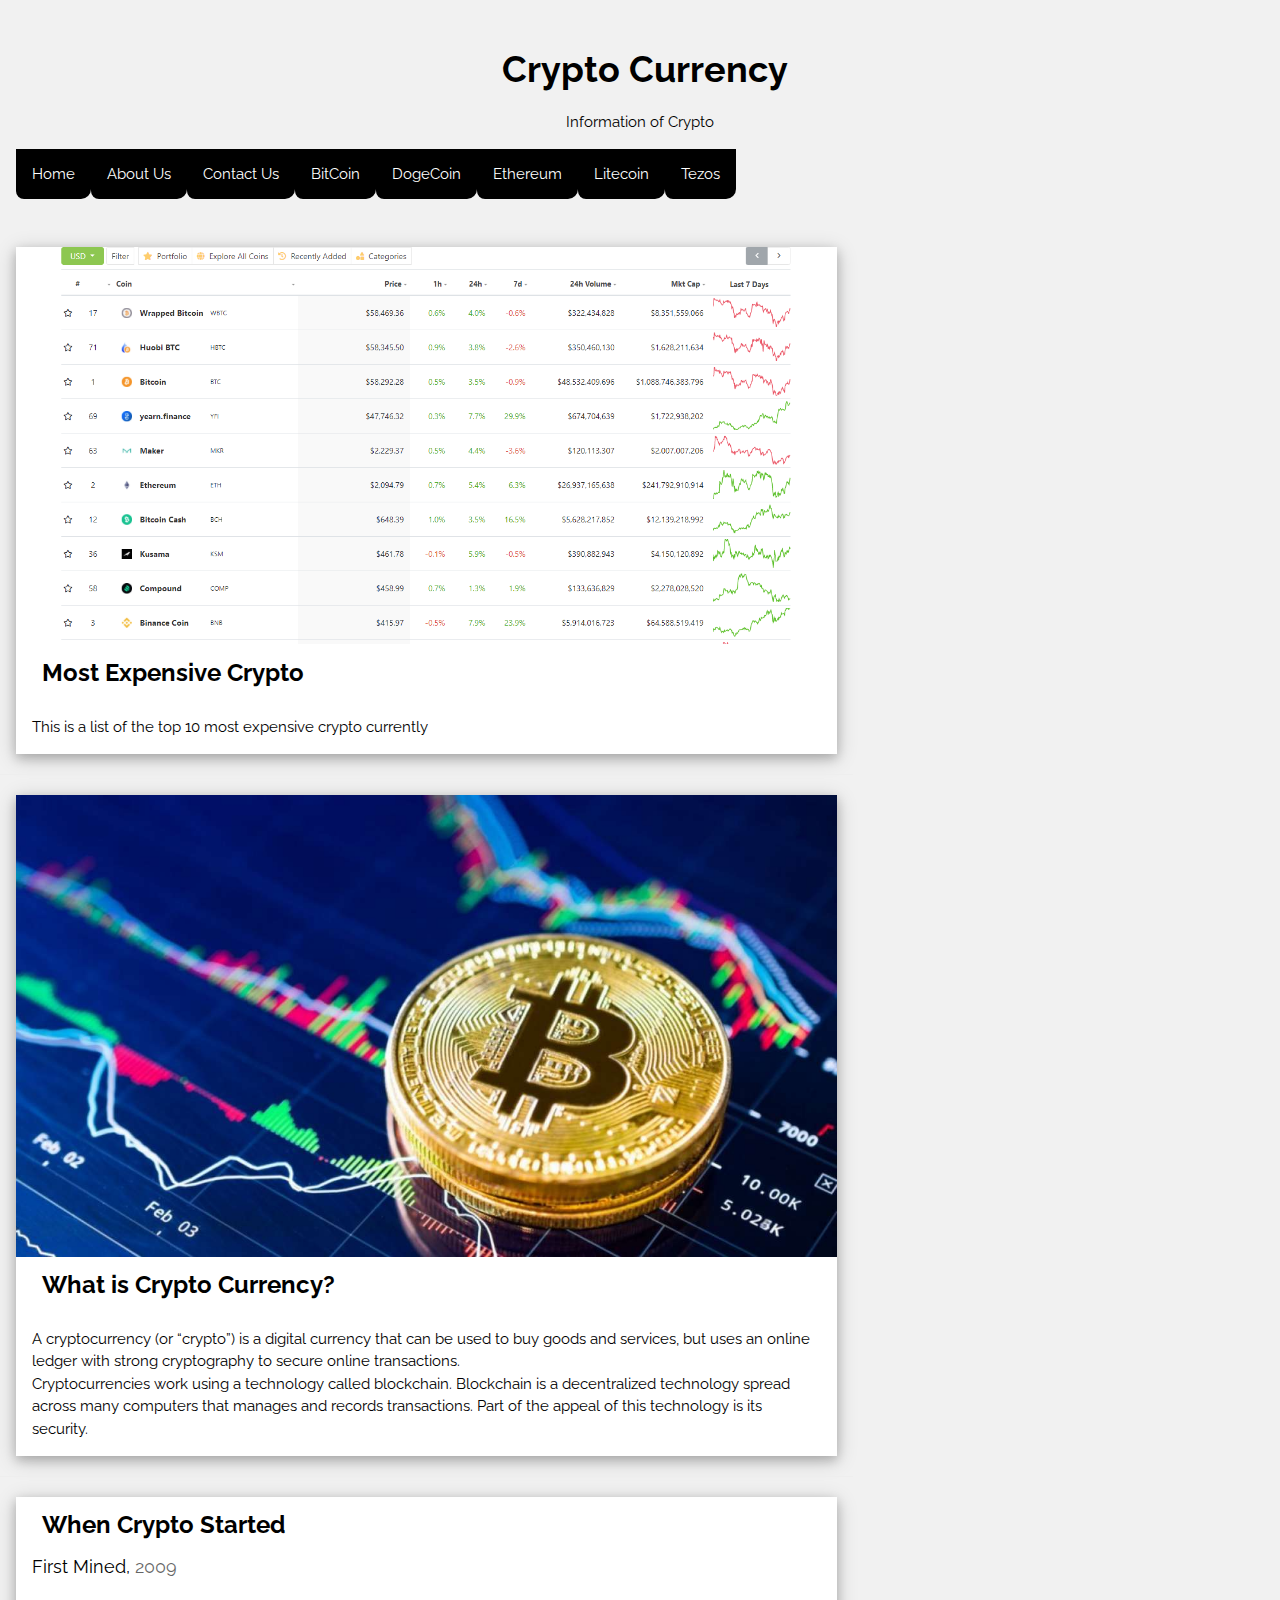
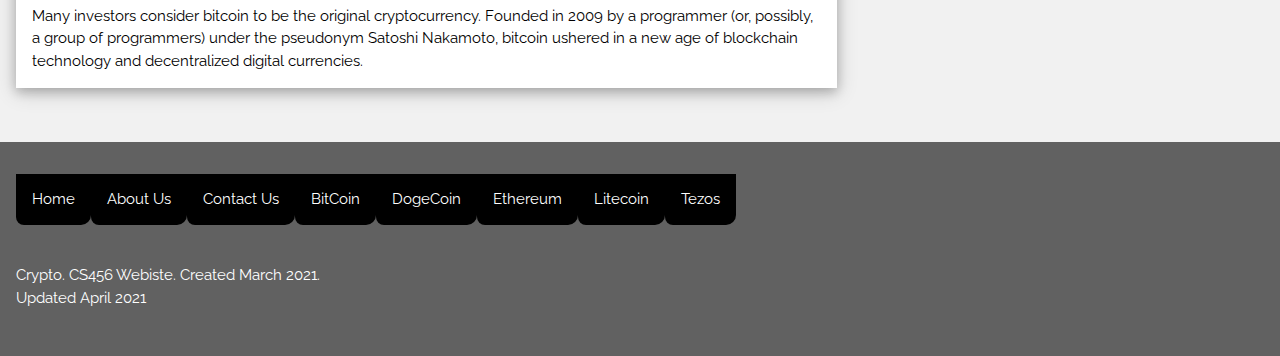
==== index.html @ 78a01b67 "update top of pages" ====
<!DOCTYPE html>
<html>
<title>About us</title>
<meta charset="UTF-8">
<meta name="viewport" content="width=device-width, initial-scale=1">
<link rel="stylesheet" href="https://www.w3schools.com/w3css/4/w3.css">
<link rel="stylesheet" href="https://fonts.googleapis.com/css?family=Raleway">
<link rel="stylesheet" type = "text/css" href="style.css">
<link rel="stylesheet" href="w3.css">
<style>
body,h1,h2,h3,h4,h5 {font-family: "Raleway", sans-serif
</style>
<body class="w3-light-grey">

<!-- w3-content defines a container for fixed size centered content, 
and is wrapped around the whole page content, except for the footer in this example -->
<div class="w3-content" style="max-width:1400px">

<!-- Header -->
<header class="w3-container w3-center w3-padding-32"> 
  <h1><b>Crypto Currency</b></h1>
  <p>Information of Crypto</p>
  
 <li><a href="/index" class="btn btn-primary">Home</a></li>
  <li><a href="/Aboutus" class="btn btn-primary">About Us</a></li>
  <li><a href="/Connect" class="btn btn-primary">Contact Us</a></li>
  <li><a href="/Bitcoin" class="btn btn-primary">BitCoin</a></li>
  <li><a href="/Dogecoin" class="btn btn-primary">DogeCoin</a></li>
  <li><a href="/Ethereum" class="btn btn-primary">Ethereum</a></li>
  <li><a href="/Litecoin" class="btn btn-primary">Litecoin</a></li>
  <li><a href="/Tezos" class="btn btn-primary">Tezos</a></li>
  
</header>

<!-- Grid -->
<div class="w3-row">

<div class="w3-col l8 s12">
  <!-- Blog entry -->
  <div class="w3-card-4 w3-margin w3-white">
    <img src="/photos/top10.png" alt="Crypto" style="width:100%">
    <div class="w3-container">
      <h3><b>Most Expensive Crypto</b></h3>
     
    </div>

    <div class="w3-container">
      <p>This is a list of the top 10 most expensive crypto currently</p>
      <div class="w3-row">
      </div>
    </div>
  </div>
  <hr>

  <!-- Blog entry -->
  <div class="w3-card-4 w3-margin w3-white">
    <img src="/photos/title.jpg" alt="CryptoPhoto" style="width:100%">
    <div class="w3-container">
      <h3><b>What is Crypto Currency?</b></h3>
    </div>

    <div class="w3-container">
      <p>A cryptocurrency (or “crypto”) is a digital currency that can be used to buy goods and services, 
        but uses an online ledger with strong cryptography to secure online transactions.
      <br>
      Cryptocurrencies work using a technology called blockchain. Blockchain is a decentralized technology spread across many computers that manages and records 
      transactions. Part of the appeal of this technology is its security.
      </p>
      <div class="w3-row">
      </div>
    </div>
  </div>
  <hr>
    
     <!-- Blog entry -->
  <div class="w3-card-4 w3-margin w3-white">
    <div class="w3-container">
      <h3><b>When Crypto Started</b></h3>
      <h5>First Mined, <span class="w3-opacity"> 2009</span></h5>
    </div>

    <div class="w3-container">
      <p>Many investors consider bitcoin to be the original cryptocurrency. Founded in 2009 by a programmer (or, possibly, a group of programmers) 
        under the pseudonym Satoshi Nakamoto, bitcoin ushered in a new age of blockchain technology and decentralized digital currencies.</p>
      <div class="w3-row">
        <div class="w3-col m8 s12">
        </div>
      </div>
    </div>
  </div>
</div>    
    
    
    
<!-- END BLOG ENTRIES -->
</div>



<!-- END GRID -->
</div><br>

<!-- END w3-content -->
</div>


<!-- Footer -->
<p>
<footer class="w3-container w3-dark-grey w3-padding-32 w3-margin-top">
 <li><a href="/index" class="btn btn-primary">Home</a></li>
  <li><a href="/Aboutus" class="btn btn-primary">About Us</a></li>
  <li><a href="/Connect" class="btn btn-primary">Contact Us</a></li>
  <li><a href="/Bitcoin" class="btn btn-primary">BitCoin</a></li>
  <li><a href="/Dogecoin" class="btn btn-primary">DogeCoin</a></li>
  <li><a href="/Ethereum" class="btn btn-primary">Ethereum</a></li>
  <li><a href="/Litecoin" class="btn btn-primary">Litecoin</a></li>
  <li><a href="/Tezos" class="btn btn-primary">Tezos</a></li>

  <br>
  <br>
  <br>
  <br>
    <tab1>Crypto. CS456 Webiste. Created March 2021.</tab1>
    <br>
    <tab2>Updated April 2021</tab2>
  </p>  
</footer>

</body>
</html>
---- style.css ----
<!DOCTYPE html>
<html>
<head>
<style>

:root {
    --DarkBrown: #261408;
    --Blue: #0F8996;
    --Orange: #E38844;
    --Red: #E30000;
    --White: #FFF;
    --Black: #000;
}


ul {
  list-style-type: none;
  margin: 0;
  padding: 0;
  overflow: hidden;
  background-color: #333;
}


li {
  float: left;
}


a {
 background-color: black;
 border-bottom-right-radius: 10px;
 border-bottom-left-radius: 8px;

}


li a {
  display: block;
  color: white;
  text-align: center;
  padding: 14px 16px;
  text-decoration: none;
}


li a:hover {
  background-color: #E38844;
}


li::marker {
  color: transparent;
}


b {
  margin-left: 10px;
}


h3 {
  color: var(--DarkBrown)
}


* {
  box-sizing: border-box;
}


form {
  display: grid;
  margin-left: -400px;
  margin-right: 250px;
}


[type=submit] {
  -webkit-appearance: button;
  margin-left: 120px;
  margin-right: 140px;
  margin-top: 5px;
}


input[type=text], select, textarea {
  width: 100%;
  padding: 12px;
  border: 1px solid #ccc;
  margin-top: 6px;
  margin-bottom: 16px;
  resize: vertical;
}


input[type=submit] {
  background-color: #04AA6D;
  color: white;
  padding: 12px 20px;
  border: none;
  cursor: pointer;
}


input[type=submit]:hover {
  background-color: #45a049;
}


.container {
  border-radius: 5px;
  background-color: #f2f2f2;
  padding: 10px;
}


.column {
  float: left;
  width: 50%;
  margin-top: 6px;
  padding: 20px;
}


.row:after {
  content: "";
  display: table;
  clear: both;
}


@media screen and (max-width: 600px) {
  .column, input[type=submit] {
    width: 100%;
    margin-top: 0;
  }
}


.footer {
   position: fixed;
   left: 0;
   bottom: 0;
   width: 100%;
   background-color: darkslategrey;
   color: white;
   text-align: center;
}


.tab1 {
  tab-size: 2;
}


.tab2 {
  tab-size: 4;
}


</style>
</head>
<body>
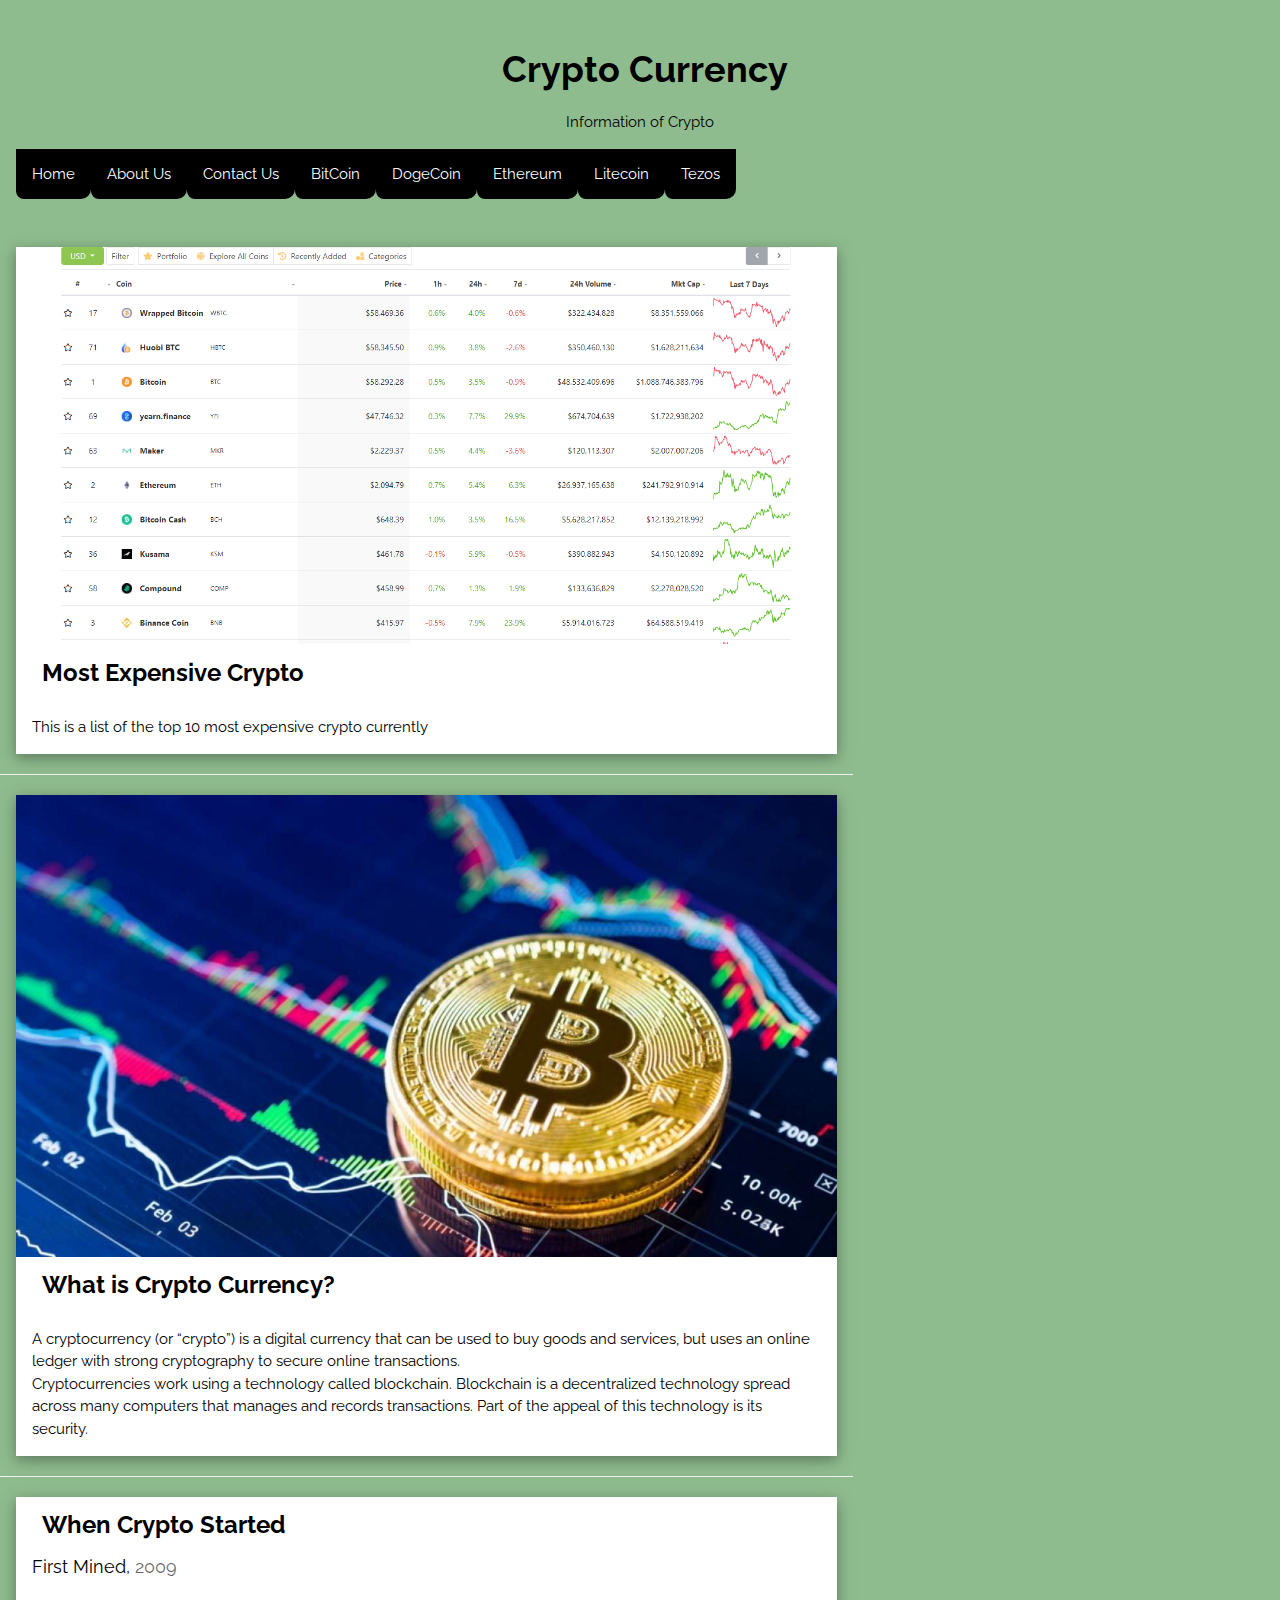
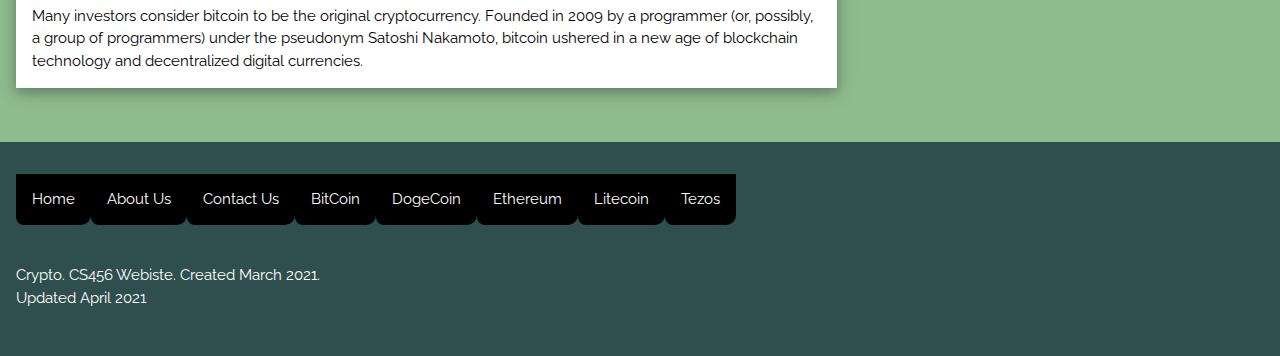
==== commit 5bcdc934: "update" ====
--- a/index.html
+++ b/index.html
@@ -1,12 +1,11 @@
 <!DOCTYPE html>
 <html>
-<title>About us</title>
+<title>Home</title>
 <meta charset="UTF-8">
 <meta name="viewport" content="width=device-width, initial-scale=1">
 <link rel="stylesheet" href="https://www.w3schools.com/w3css/4/w3.css">
 <link rel="stylesheet" href="https://fonts.googleapis.com/css?family=Raleway">
 <link rel="stylesheet" type = "text/css" href="style.css">
-<link rel="stylesheet" href="w3.css">
 <style>
 body,h1,h2,h3,h4,h5 {font-family: "Raleway", sans-serif
 </style>
--- a/style.css
+++ b/style.css
@@ -159,6 +159,15 @@
 }
 
 
+.w3-light-grey, .w3-hover-light-grey:hover, .w3-light-gray, .w3-hover-light-gray:hover {
+  background-color: darkseagreen!important;
+}
+
+.w3-dark-grey, .w3-hover-dark-grey:hover, .w3-dark-gray, .w3-hover-dark-gray:hover {
+  background-color: darkslategrey!important;
+}
+
+
 </style>
 </head>
 <body>
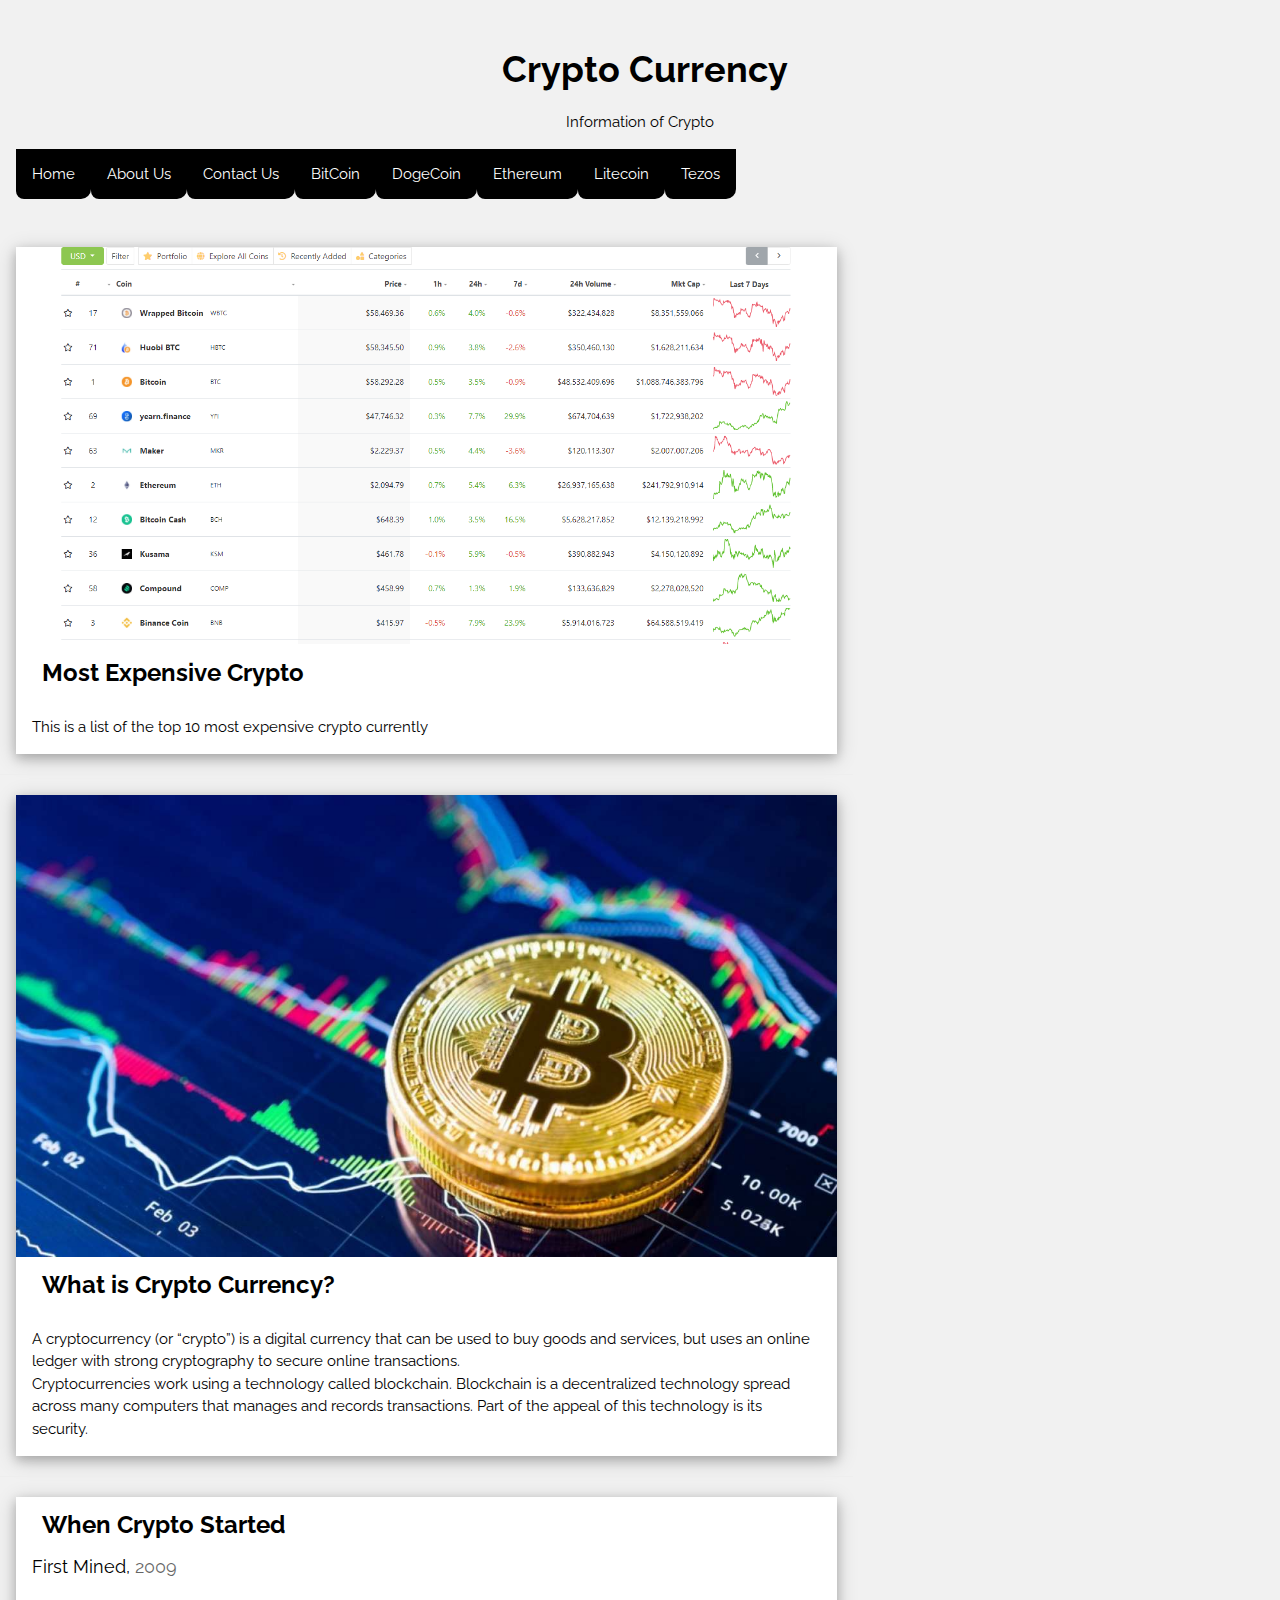
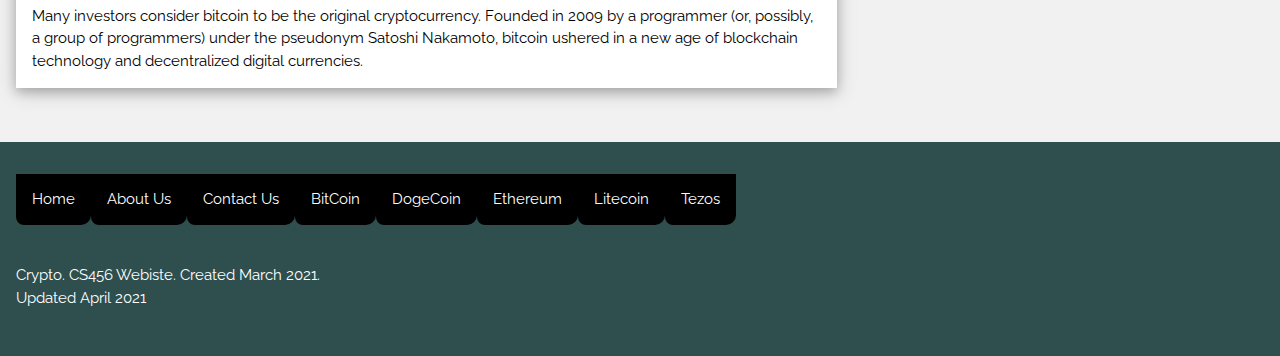
==== commit 74e6c3c1: "Update index.html" ====
--- a/index.html
+++ b/index.html
@@ -17,8 +17,8 @@
 
 <!-- Header -->
 <header class="w3-container w3-center w3-padding-32"> 
-  <h1><b>Crypto Currency</b></h1>
-  <p>Information of Crypto</p>
+  <h1><b color="ivory">Crypto Currency</b></h1>
+  <p color="ivory">Information of Crypto</p>
   
  <li><a href="/index" class="btn btn-primary">Home</a></li>
   <li><a href="/Aboutus" class="btn btn-primary">About Us</a></li>
--- a/style.css
+++ b/style.css
@@ -104,7 +104,7 @@
 
 
 input[type=submit]:hover {
-  background-color: #45a049;
+  background-color: #E38844;
 }
 
 
@@ -143,7 +143,6 @@
    left: 0;
    bottom: 0;
    width: 100%;
-   background-color: darkslategrey;
    color: white;
    text-align: center;
 }
@@ -159,12 +158,9 @@
 }
 
 
-.w3-light-grey, .w3-hover-light-grey:hover, .w3-light-gray, .w3-hover-light-gray:hover {
-  background-color: darkseagreen!important;
-}
 
-.w3-dark-grey, .w3-hover-dark-grey:hover, .w3-dark-gray, .w3-hover-dark-gray:hover {
-  background-color: darkslategrey!important;
+footer.w3-container.w3-dark-grey.w3-padding-32.w3-margin-top {
+  background-color: #2f4f4f !important;
 }
 
 
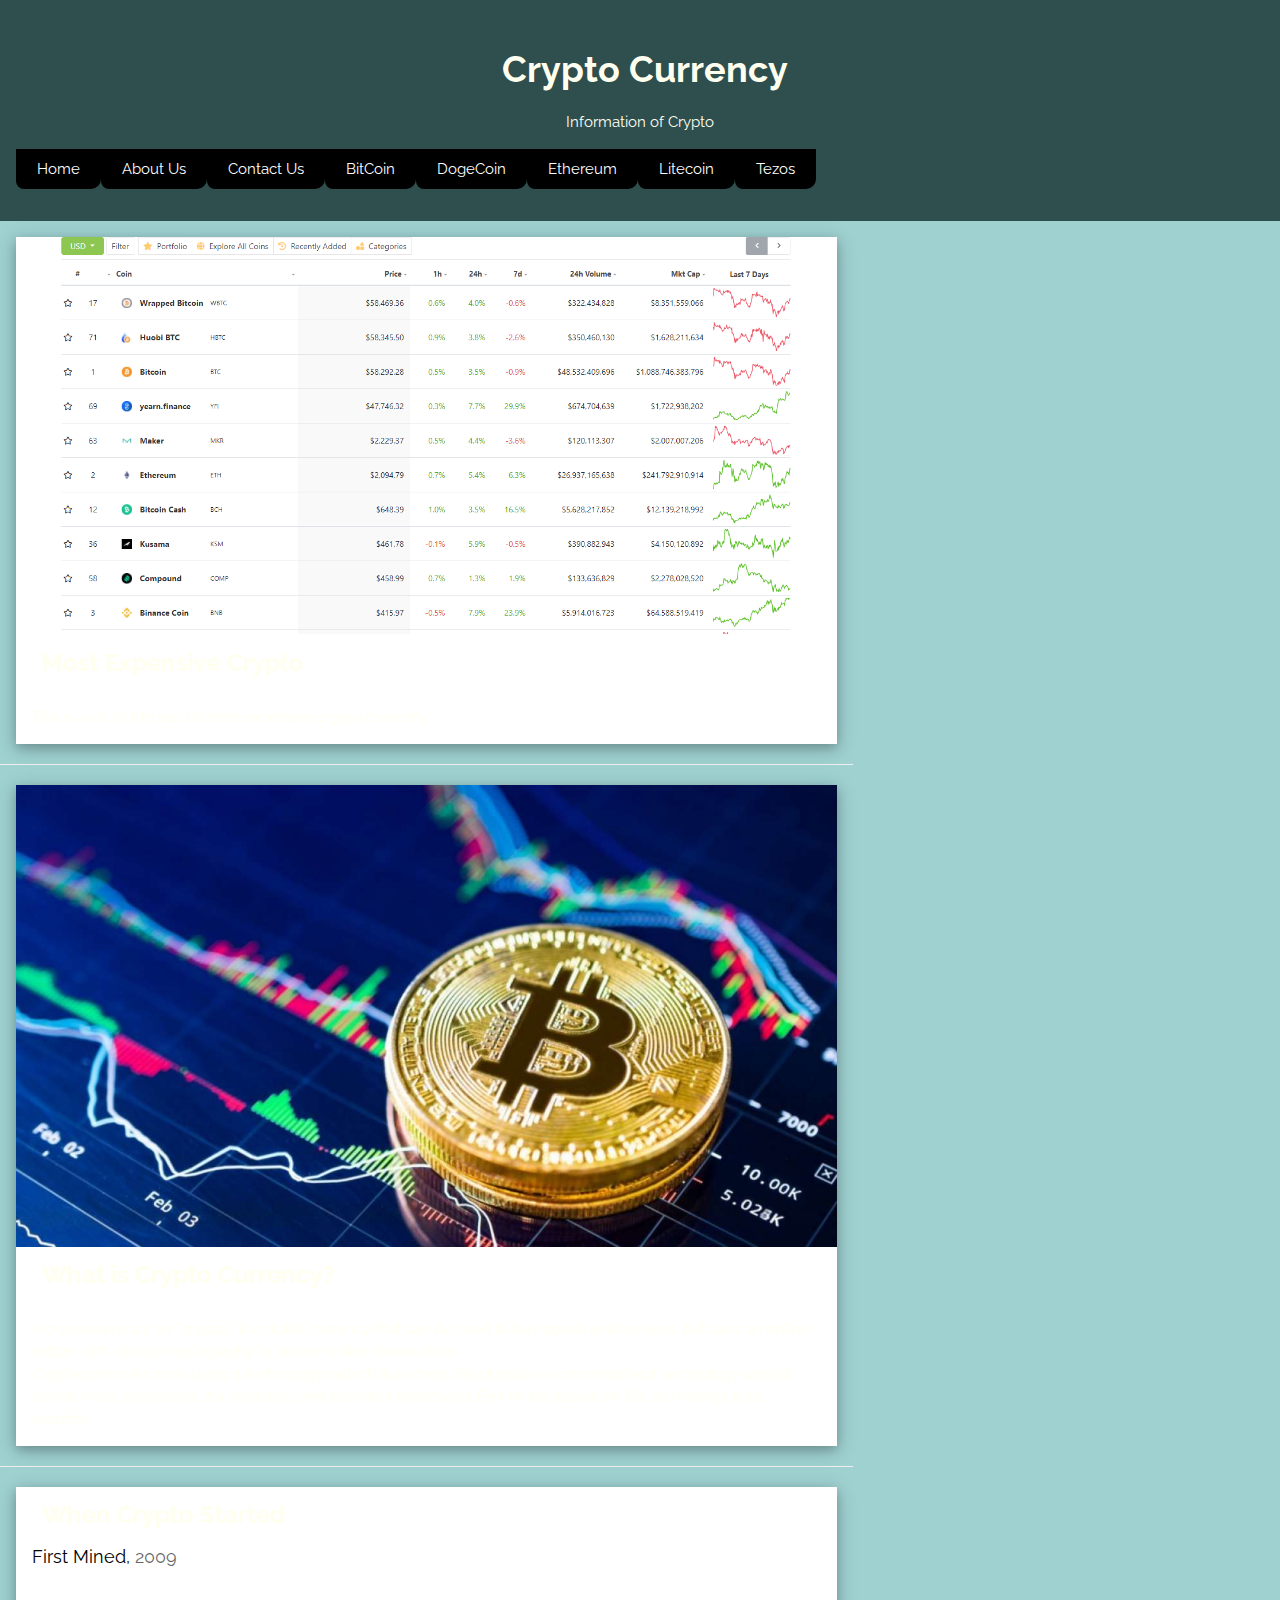
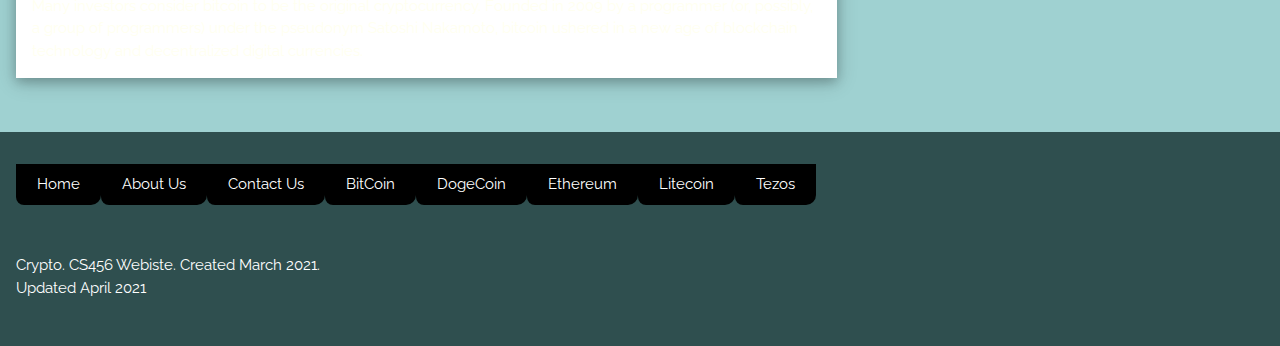
==== commit 5d4b999c: "move header above container" ====
--- a/index.html
+++ b/index.html
@@ -11,14 +11,13 @@
 </style>
 <body class="w3-light-grey">
 
-<!-- w3-content defines a container for fixed size centered content, 
+  <!-- Header -->
+<header class="w3-container w3-center w3-padding-32"> 
+  <!-- w3-content defines a container for fixed size centered content, 
 and is wrapped around the whole page content, except for the footer in this example -->
 <div class="w3-content" style="max-width:1400px">
-
-<!-- Header -->
-<header class="w3-container w3-center w3-padding-32"> 
-  <h1><b color="ivory">Crypto Currency</b></h1>
-  <p color="ivory">Information of Crypto</p>
+  <h1><b>Crypto Currency</b></h1>
+  <p>Information of Crypto</p>
   
  <li><a href="/index" class="btn btn-primary">Home</a></li>
   <li><a href="/Aboutus" class="btn btn-primary">About Us</a></li>
--- a/style.css
+++ b/style.css
@@ -39,7 +39,7 @@
   display: block;
   color: white;
   text-align: center;
-  padding: 14px 16px;
+  padding: 9px 21px;
   text-decoration: none;
 }
 
@@ -56,6 +56,12 @@
 
 b {
   margin-left: 10px;
+  color: ivory;
+}
+
+
+p {
+  color: ivory;
 }
 
 
@@ -95,7 +101,7 @@
 
 
 input[type=submit] {
-  background-color: #04AA6D;
+  background-color: #2f4f4f;
   color: white;
   padding: 12px 20px;
   border: none;
@@ -150,13 +156,23 @@
 
 .tab1 {
   tab-size: 2;
+  color: ivory;
 }
 
 
 .tab2 {
   tab-size: 4;
+  color: ivory;
 }
 
+body.w3-light-grey {
+  background-color: #6ebabaa9 !important;
+}
+
+header.w3-container.w3-center.w3-padding-32 {
+  width: 100%;
+  background-color: #2f4f4f;
+}
 
 
 footer.w3-container.w3-dark-grey.w3-padding-32.w3-margin-top {
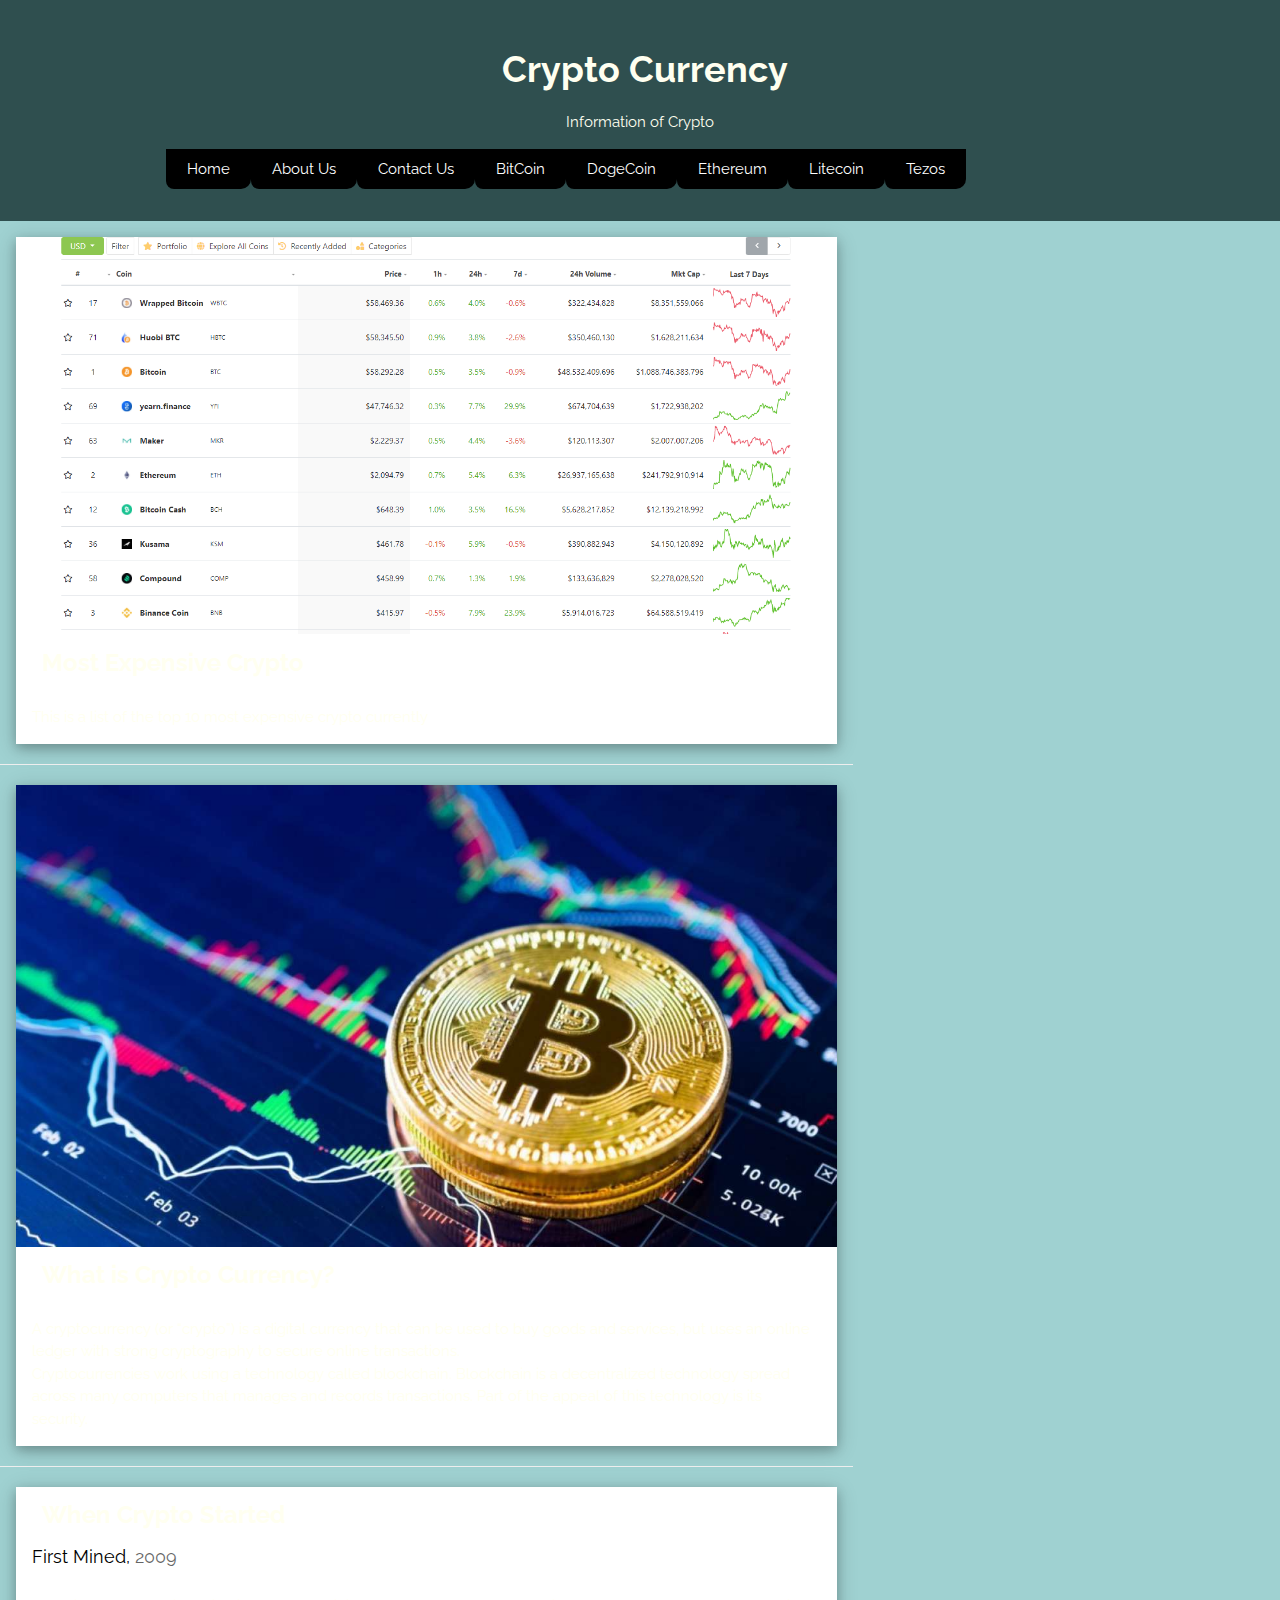
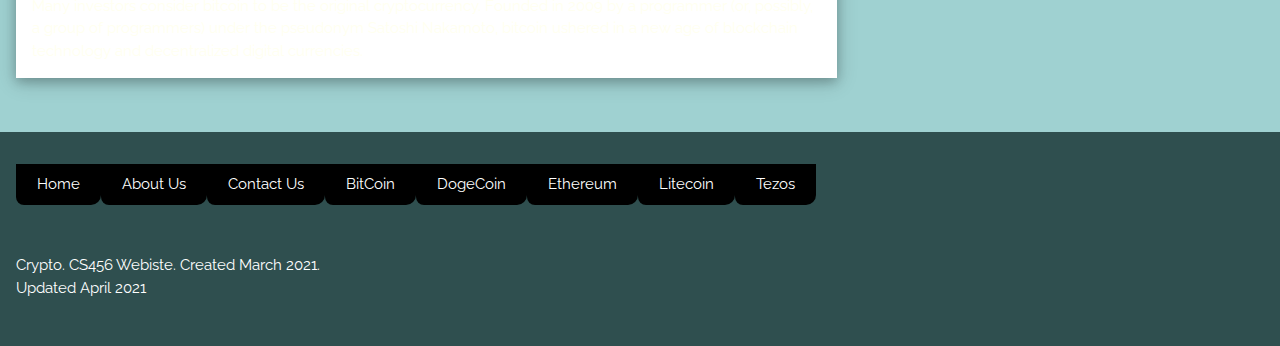
==== commit e8597ece: "Update index.html" ====
--- a/index.html
+++ b/index.html
@@ -10,16 +10,18 @@
 body,h1,h2,h3,h4,h5 {font-family: "Raleway", sans-serif
 </style>
 <body class="w3-light-grey">
+  
+<!-- Header -->
+  <header class="w3-container w3-center w3-padding-32"> 
+    <h1><b>Crypto Currency</b></h1>
+    <p>Information of Crypto</p>
 
-  <!-- Header -->
-<header class="w3-container w3-center w3-padding-32"> 
-  <!-- w3-content defines a container for fixed size centered content, 
+<!-- w3-content defines a container for fixed size centered content, 
 and is wrapped around the whole page content, except for the footer in this example -->
 <div class="w3-content" style="max-width:1400px">
-  <h1><b>Crypto Currency</b></h1>
-  <p>Information of Crypto</p>
-  
- <li><a href="/index" class="btn btn-primary">Home</a></li>
+
+
+  <li><a href="/index" class="btn btn-primary" style="margin-left: 150px;">Home</a></li>
   <li><a href="/Aboutus" class="btn btn-primary">About Us</a></li>
   <li><a href="/Connect" class="btn btn-primary">Contact Us</a></li>
   <li><a href="/Bitcoin" class="btn btn-primary">BitCoin</a></li>
--- a/style.css
+++ b/style.css
@@ -149,7 +149,7 @@
    left: 0;
    bottom: 0;
    width: 100%;
-   color: white;
+   color: ivory;
    text-align: center;
 }
 
@@ -171,7 +171,7 @@
 
 header.w3-container.w3-center.w3-padding-32 {
   width: 100%;
-  background-color: #2f4f4f;
+  background-color: #2f4f4f !important;
 }
 
 
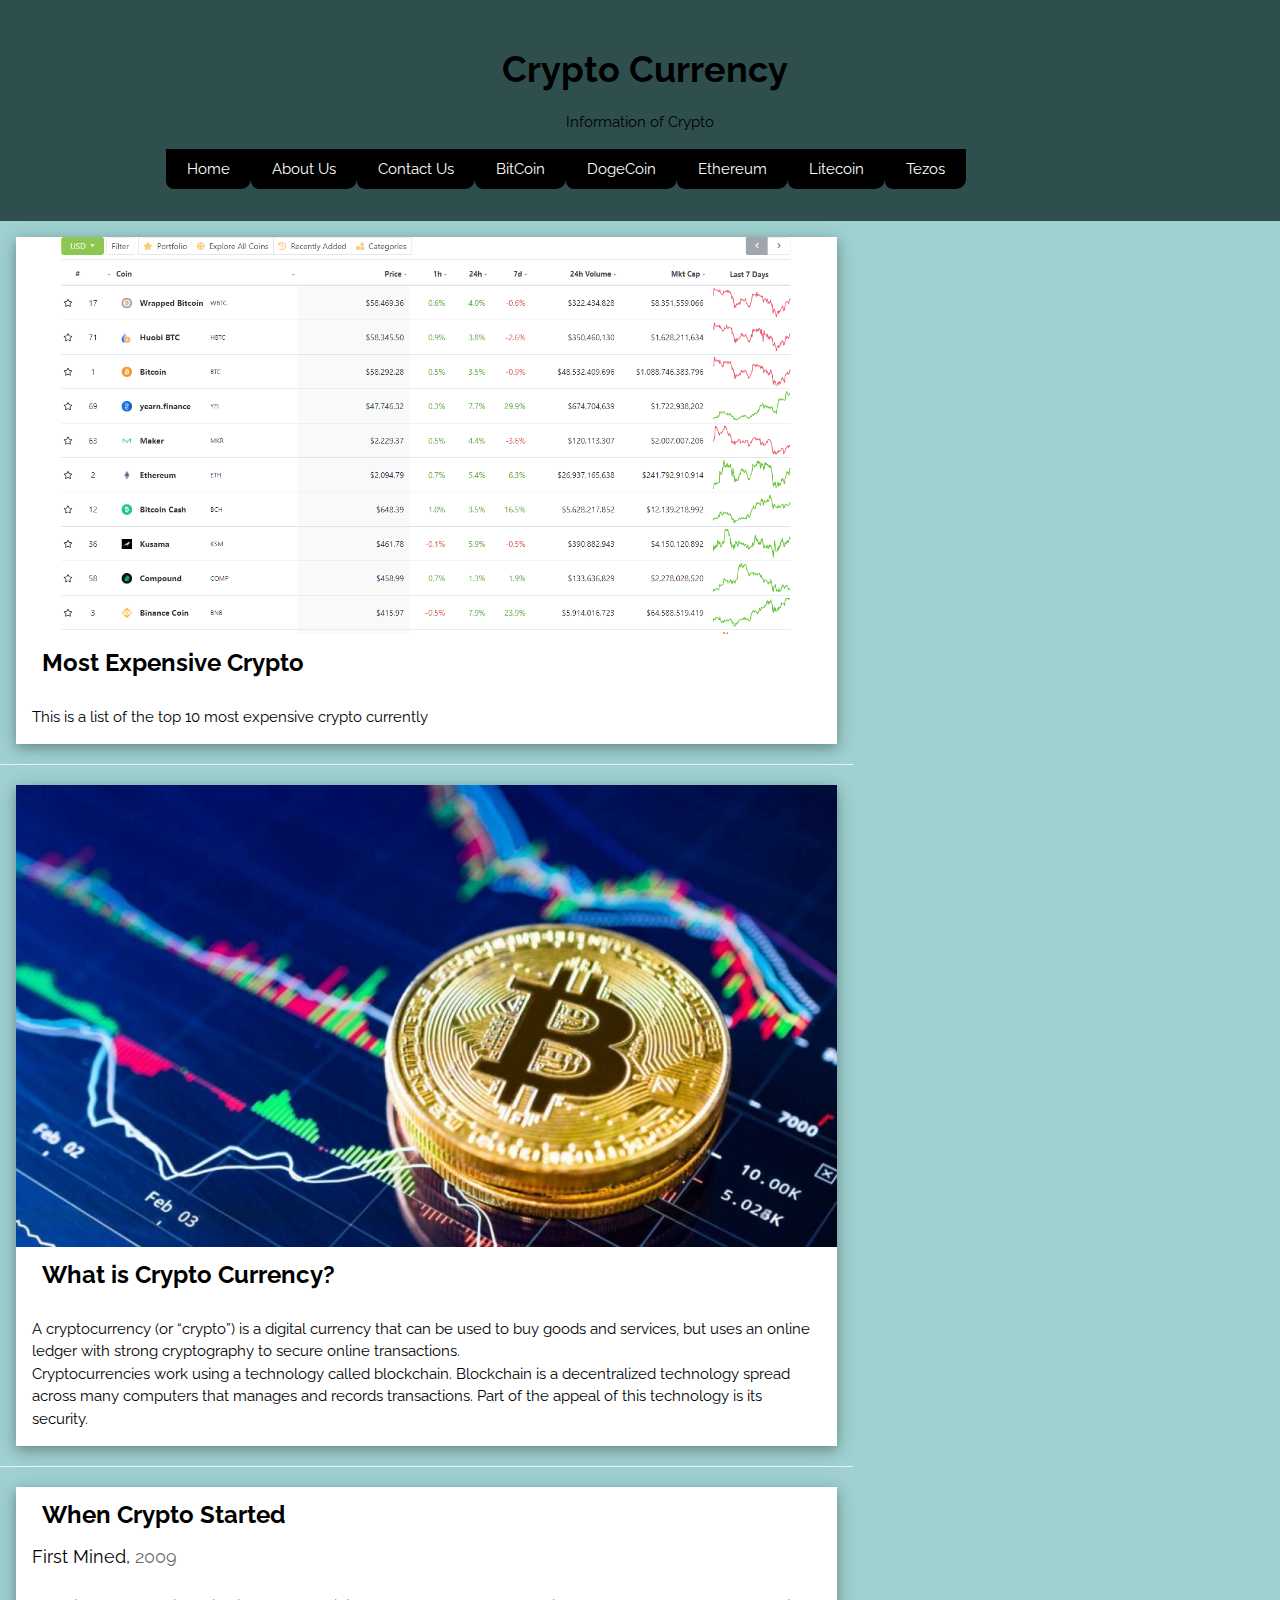
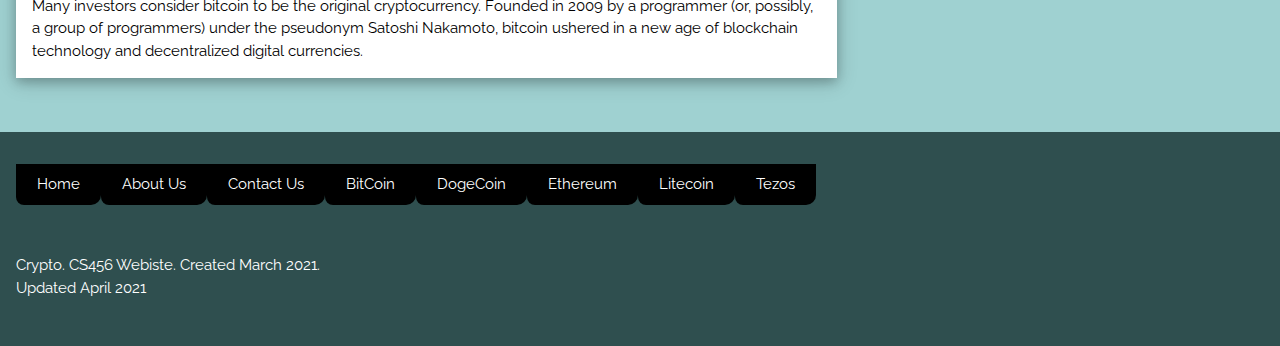
==== commit 4ebed019: "Update index.html" ====
--- a/index.html
+++ b/index.html
@@ -1,130 +1,129 @@
 <!DOCTYPE html>
-<html>
-<title>Home</title>
-<meta charset="UTF-8">
-<meta name="viewport" content="width=device-width, initial-scale=1">
-<link rel="stylesheet" href="https://www.w3schools.com/w3css/4/w3.css">
-<link rel="stylesheet" href="https://fonts.googleapis.com/css?family=Raleway">
-<link rel="stylesheet" type = "text/css" href="style.css">
-<style>
-body,h1,h2,h3,h4,h5 {font-family: "Raleway", sans-serif
-</style>
-<body class="w3-light-grey">
+<html><head><title>Home</title>
+  <meta charset="UTF-8">
+  <meta name="viewport" content="width=device-width, initial-scale=1">
+  <link rel="stylesheet" href="https://www.w3schools.com/w3css/4/w3.css">
+  <link rel="stylesheet" href="https://fonts.googleapis.com/css?family=Raleway">
+  <link rel="stylesheet" type="text/css" href="style.css">
+  <style>
+  body,h1,h2,h3,h4,h5 {font-family: "Raleway", sans-serif
+  </style>
+  </head><body class="w3-light-grey">
   
-<!-- Header -->
+  <!-- w3-content defines a container for fixed size centered content, 
+  and is wrapped around the whole page content, except for the footer in this example -->
   <header class="w3-container w3-center w3-padding-32"> 
     <h1><b>Crypto Currency</b></h1>
     <p>Information of Crypto</p>
-
-<!-- w3-content defines a container for fixed size centered content, 
-and is wrapped around the whole page content, except for the footer in this example -->
-<div class="w3-content" style="max-width:1400px">
-
-
-  <li><a href="/index" class="btn btn-primary" style="margin-left: 150px;">Home</a></li>
-  <li><a href="/Aboutus" class="btn btn-primary">About Us</a></li>
-  <li><a href="/Connect" class="btn btn-primary">Contact Us</a></li>
-  <li><a href="/Bitcoin" class="btn btn-primary">BitCoin</a></li>
-  <li><a href="/Dogecoin" class="btn btn-primary">DogeCoin</a></li>
-  <li><a href="/Ethereum" class="btn btn-primary">Ethereum</a></li>
-  <li><a href="/Litecoin" class="btn btn-primary">Litecoin</a></li>
-  <li><a href="/Tezos" class="btn btn-primary">Tezos</a></li>
+    
+   <li><a href="/index" class="btn btn-primary" style="margin-left: 150px">Home</a></li>
+    <li><a href="/Aboutus" class="btn btn-primary">About Us</a></li>
+    <li><a href="/Connect" class="btn btn-primary">Contact Us</a></li>
+    <li><a href="/Bitcoin" class="btn btn-primary">BitCoin</a></li>
+    <li><a href="/Dogecoin" class="btn btn-primary">DogeCoin</a></li>
+    <li><a href="/Ethereum" class="btn btn-primary">Ethereum</a></li>
+    <li><a href="/Litecoin" class="btn btn-primary">Litecoin</a></li>
+    <li><a href="/Tezos" class="btn btn-primary">Tezos</a></li>
+    
+  </header><div class="w3-content" style="max-width:1400px">
   
-</header>
-
-<!-- Grid -->
-<div class="w3-row">
-
-<div class="w3-col l8 s12">
-  <!-- Blog entry -->
-  <div class="w3-card-4 w3-margin w3-white">
-    <img src="/photos/top10.png" alt="Crypto" style="width:100%">
-    <div class="w3-container">
-      <h3><b>Most Expensive Crypto</b></h3>
-     
-    </div>
-
-    <div class="w3-container">
-      <p>This is a list of the top 10 most expensive crypto currently</p>
-      <div class="w3-row">
+  <!-- Header -->
+  
+  
+  <!-- Grid -->
+  <div class="w3-row">
+  
+  <div class="w3-col l8 s12">
+    <!-- Blog entry -->
+    <div class="w3-card-4 w3-margin w3-white">
+      <img src="/photos/top10.png" alt="Crypto" style="width:100%">
+      <div class="w3-container">
+        <h3><b>Most Expensive Crypto</b></h3>
+       
       </div>
-    </div>
-  </div>
-  <hr>
-
-  <!-- Blog entry -->
-  <div class="w3-card-4 w3-margin w3-white">
-    <img src="/photos/title.jpg" alt="CryptoPhoto" style="width:100%">
-    <div class="w3-container">
-      <h3><b>What is Crypto Currency?</b></h3>
-    </div>
-
-    <div class="w3-container">
-      <p>A cryptocurrency (or “crypto”) is a digital currency that can be used to buy goods and services, 
-        but uses an online ledger with strong cryptography to secure online transactions.
-      <br>
-      Cryptocurrencies work using a technology called blockchain. Blockchain is a decentralized technology spread across many computers that manages and records 
-      transactions. Part of the appeal of this technology is its security.
-      </p>
-      <div class="w3-row">
-      </div>
-    </div>
-  </div>
-  <hr>
-    
-     <!-- Blog entry -->
-  <div class="w3-card-4 w3-margin w3-white">
-    <div class="w3-container">
-      <h3><b>When Crypto Started</b></h3>
-      <h5>First Mined, <span class="w3-opacity"> 2009</span></h5>
-    </div>
-
-    <div class="w3-container">
-      <p>Many investors consider bitcoin to be the original cryptocurrency. Founded in 2009 by a programmer (or, possibly, a group of programmers) 
-        under the pseudonym Satoshi Nakamoto, bitcoin ushered in a new age of blockchain technology and decentralized digital currencies.</p>
-      <div class="w3-row">
-        <div class="w3-col m8 s12">
+  
+      <div class="w3-container">
+        <p>This is a list of the top 10 most expensive crypto currently</p>
+        <div class="w3-row">
         </div>
       </div>
     </div>
+    <hr>
+  
+    <!-- Blog entry -->
+    <div class="w3-card-4 w3-margin w3-white">
+      <img src="/photos/title.jpg" alt="CryptoPhoto" style="width:100%">
+      <div class="w3-container">
+        <h3><b>What is Crypto Currency?</b></h3>
+      </div>
+  
+      <div class="w3-container">
+        <p>A cryptocurrency (or “crypto”) is a digital currency that can be used to buy goods and services, 
+          but uses an online ledger with strong cryptography to secure online transactions.
+        <br>
+        Cryptocurrencies work using a technology called blockchain. Blockchain is a decentralized technology spread across many computers that manages and records 
+        transactions. Part of the appeal of this technology is its security.
+        </p>
+        <div class="w3-row">
+        </div>
+      </div>
+    </div>
+    <hr>
+      
+       <!-- Blog entry -->
+    <div class="w3-card-4 w3-margin w3-white">
+      <div class="w3-container">
+        <h3><b>When Crypto Started</b></h3>
+        <h5>First Mined, <span class="w3-opacity"> 2009</span></h5>
+      </div>
+  
+      <div class="w3-container">
+        <p>Many investors consider bitcoin to be the original cryptocurrency. Founded in 2009 by a programmer (or, possibly, a group of programmers) 
+          under the pseudonym Satoshi Nakamoto, bitcoin ushered in a new age of blockchain technology and decentralized digital currencies.</p>
+        <div class="w3-row">
+          <div class="w3-col m8 s12">
+          </div>
+        </div>
+      </div>
+    </div>
+  </div>    
+      
+      
+      
+  <!-- END BLOG ENTRIES -->
   </div>
-</div>    
-    
-    
-    
-<!-- END BLOG ENTRIES -->
-</div>
-
-
-
-<!-- END GRID -->
-</div><br>
-
-<!-- END w3-content -->
-</div>
-
-
-<!-- Footer -->
-<p>
-<footer class="w3-container w3-dark-grey w3-padding-32 w3-margin-top">
- <li><a href="/index" class="btn btn-primary">Home</a></li>
-  <li><a href="/Aboutus" class="btn btn-primary">About Us</a></li>
-  <li><a href="/Connect" class="btn btn-primary">Contact Us</a></li>
-  <li><a href="/Bitcoin" class="btn btn-primary">BitCoin</a></li>
-  <li><a href="/Dogecoin" class="btn btn-primary">DogeCoin</a></li>
-  <li><a href="/Ethereum" class="btn btn-primary">Ethereum</a></li>
-  <li><a href="/Litecoin" class="btn btn-primary">Litecoin</a></li>
-  <li><a href="/Tezos" class="btn btn-primary">Tezos</a></li>
-
-  <br>
-  <br>
-  <br>
-  <br>
-    <tab1>Crypto. CS456 Webiste. Created March 2021.</tab1>
+  
+  
+  
+  <!-- END GRID -->
+  </div><br>
+  
+  <!-- END w3-content -->
+  
+  
+  
+  <!-- Footer -->
+  <p>
+  </p><footer class="w3-container w3-dark-grey w3-padding-32 w3-margin-top">
+   <li><a href="/index" class="btn btn-primary">Home</a></li>
+    <li><a href="/Aboutus" class="btn btn-primary">About Us</a></li>
+    <li><a href="/Connect" class="btn btn-primary">Contact Us</a></li>
+    <li><a href="/Bitcoin" class="btn btn-primary">BitCoin</a></li>
+    <li><a href="/Dogecoin" class="btn btn-primary">DogeCoin</a></li>
+    <li><a href="/Ethereum" class="btn btn-primary">Ethereum</a></li>
+    <li><a href="/Litecoin" class="btn btn-primary">Litecoin</a></li>
+    <li><a href="/Tezos" class="btn btn-primary">Tezos</a></li>
+  
     <br>
-    <tab2>Updated April 2021</tab2>
-  </p>  
-</footer>
-
-</body>
-</html>
+    <br>
+    <br>
+    <br>
+      <tab1>Crypto. CS456 Webiste. Created March 2021.</tab1>
+      <br>
+      <tab2>Updated April 2021</tab2>
+    <p></p>  
+  </footer>
+  
+  
+  
+  </body></html>--- a/style.css
+++ b/style.css
@@ -56,12 +56,6 @@
 
 b {
   margin-left: 10px;
-  color: ivory;
-}
-
-
-p {
-  color: ivory;
 }
 
 
@@ -165,9 +159,11 @@
   color: ivory;
 }
 
+
 body.w3-light-grey {
   background-color: #6ebabaa9 !important;
 }
+
 
 header.w3-container.w3-center.w3-padding-32 {
   width: 100%;
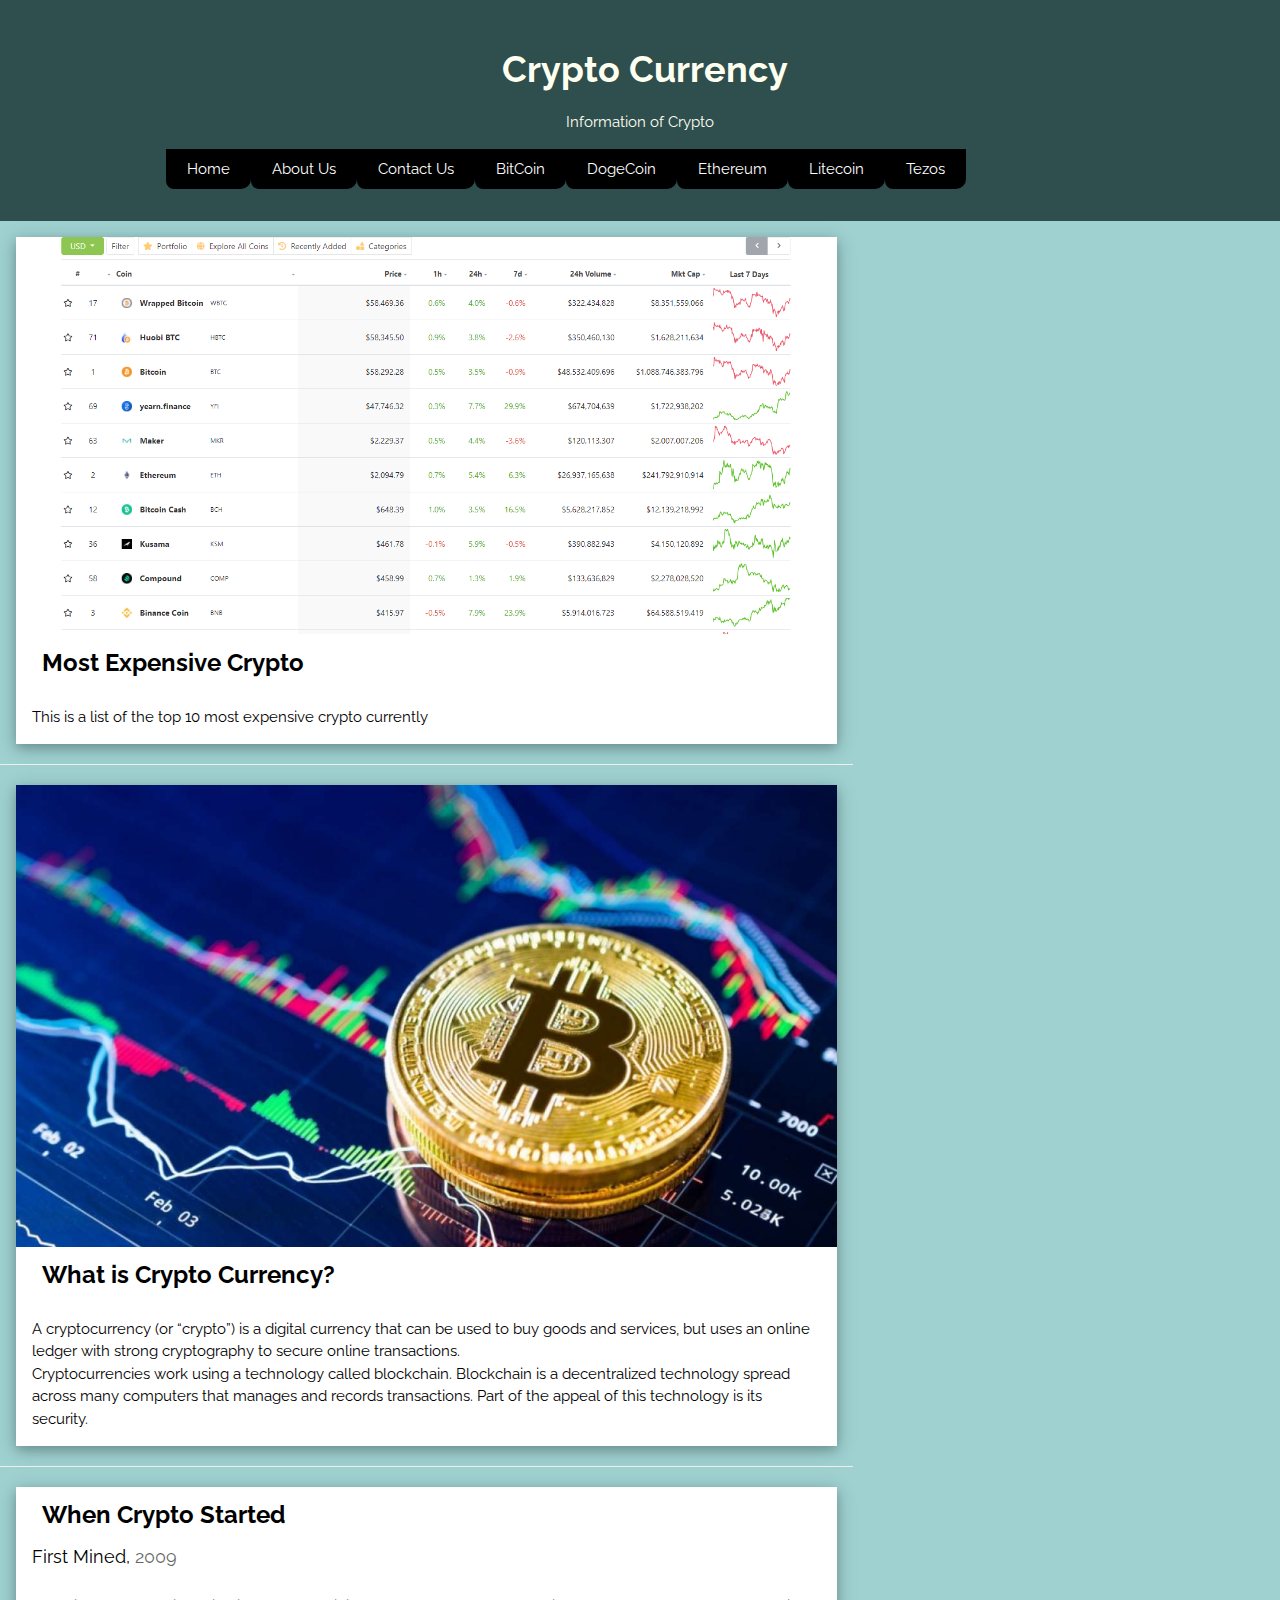
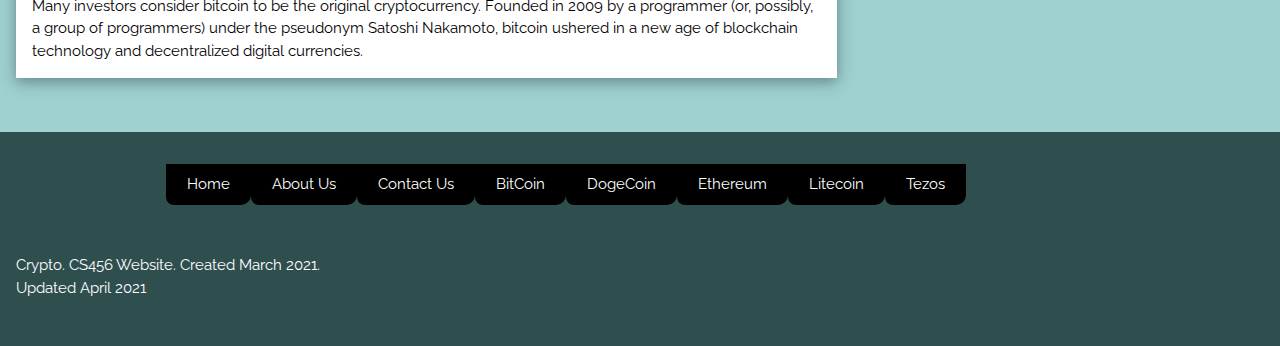
==== commit a51619db: "fix header width, navbars margin" ====
--- a/index.html
+++ b/index.html
@@ -13,8 +13,8 @@
   <!-- w3-content defines a container for fixed size centered content, 
   and is wrapped around the whole page content, except for the footer in this example -->
   <header class="w3-container w3-center w3-padding-32"> 
-    <h1><b>Crypto Currency</b></h1>
-    <p>Information of Crypto</p>
+    <h1><b style="color: ivory">Crypto Currency</b></h1>
+    <p style="color: ivory">Information of Crypto</p>
     
    <li><a href="/index" class="btn btn-primary" style="margin-left: 150px">Home</a></li>
     <li><a href="/Aboutus" class="btn btn-primary">About Us</a></li>
@@ -105,7 +105,7 @@
   <!-- Footer -->
   <p>
   </p><footer class="w3-container w3-dark-grey w3-padding-32 w3-margin-top">
-   <li><a href="/index" class="btn btn-primary">Home</a></li>
+    <li><a href="/index" class="btn btn-primary" style="margin-left: 150px">Home</a></li>
     <li><a href="/Aboutus" class="btn btn-primary">About Us</a></li>
     <li><a href="/Connect" class="btn btn-primary">Contact Us</a></li>
     <li><a href="/Bitcoin" class="btn btn-primary">BitCoin</a></li>
@@ -118,7 +118,7 @@
     <br>
     <br>
     <br>
-      <tab1>Crypto. CS456 Webiste. Created March 2021.</tab1>
+      <tab1>Crypto. CS456 Website. Created March 2021.</tab1>
       <br>
       <tab2>Updated April 2021</tab2>
     <p></p>  
